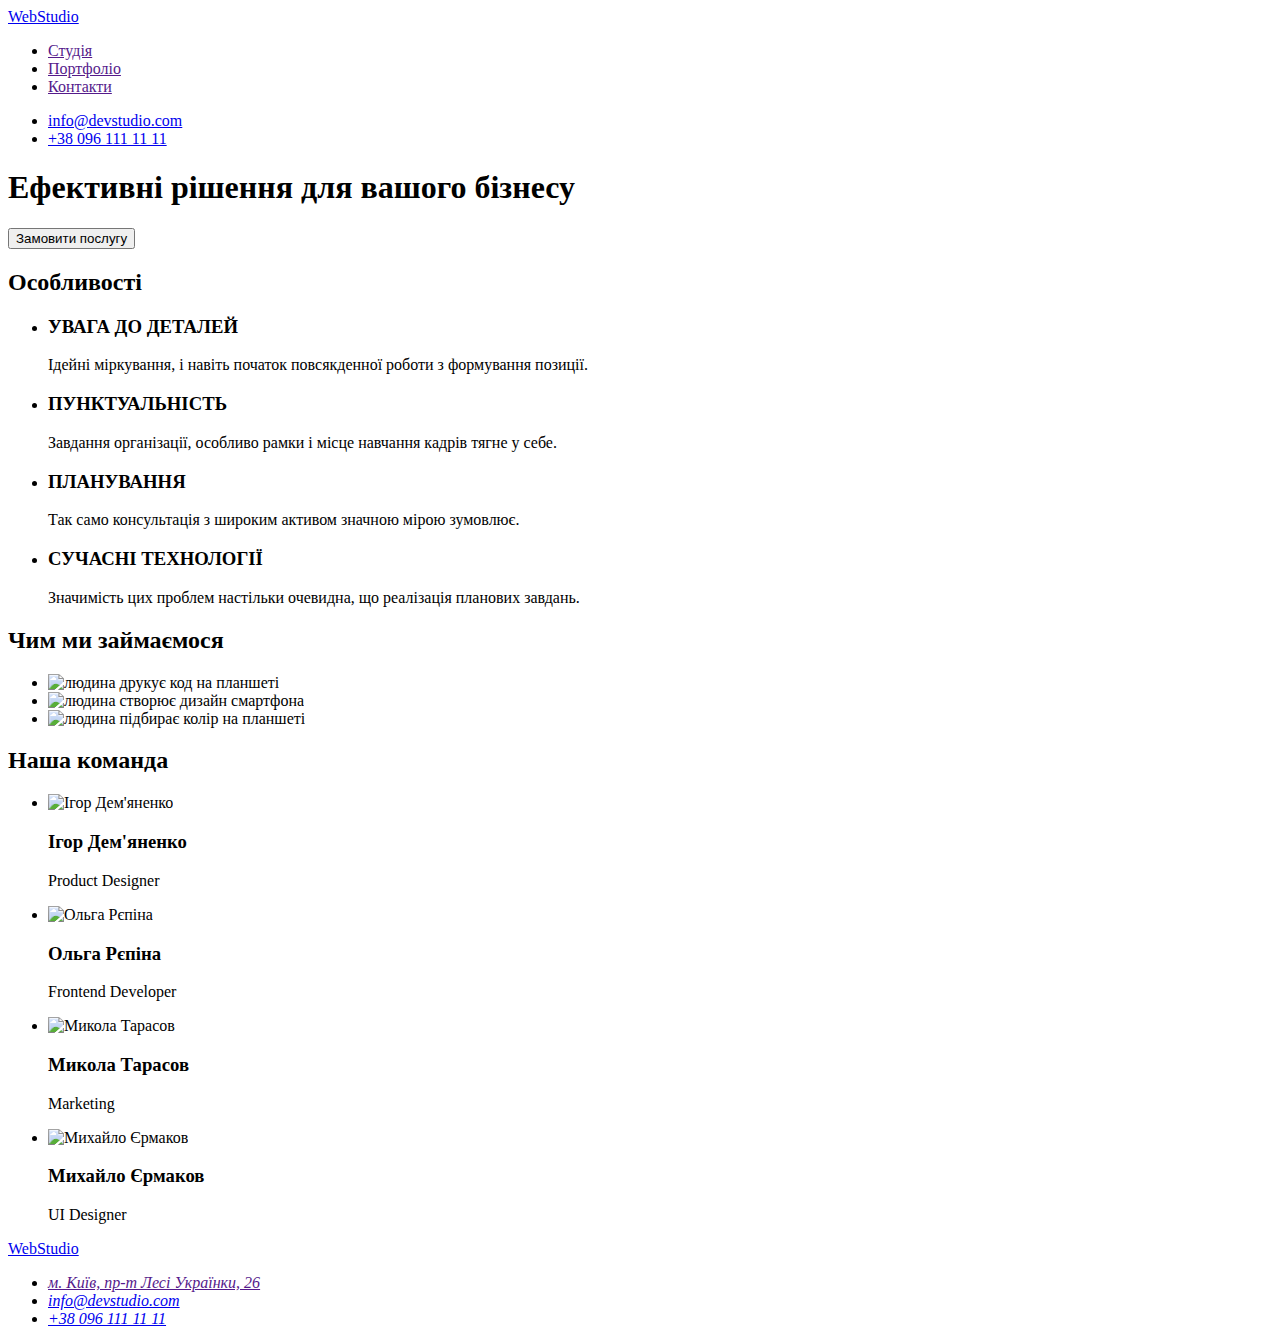
==== index.html @ ecedc32d "Add files via upload" ====
<!DOCTYPE html>
<html lang="uk">
  <head>
    <meta charset="UTF-8" />
    <meta http-equiv="X-UA-Compatible" content="IE=edge" />
    <meta name="viewport" content="width=device-width, initial-scale=1.0" />
    <title>Document</title>
  </head>
  <body>
    <!--Шапка сайту-->
    <header>
      <nav>
        <a href="./index.html">WebStudio</a>

        <ul>
          <li><a href="">Студія</a></li>
          <li><a href="">Портфоліо</a></li>
          <li><a href="">Контакти</a></li>
        </ul>
      </nav>

      <ul>
        <li><a href="mailto:info@devstudio.com">info@devstudio.com</a></li>
        <li><a href="tel:+380961111111">+38 096 111 11 11</a></li>
      </ul>
    </header>

    <!--Основний контент-->
    <main>
      <!--Головний герой-->
      <div>
        <section>
          <h1>Ефективні рішення для вашого бізнесу</h1>
          <button type="button">Замовити послугу</button>
        </section>
      </div>

      <!--Ocoбливості-->
      <section>
        <h2>Ocoбливості</h2>
        <ul>
          <li>
            <h3>УВАГА ДО ДЕТАЛЕЙ</h3>
            <p>Ідейні міркування, і навіть початок повсякденної роботи з формування позиції.</p>
          </li>
          <li>
            <h3>ПУНКТУАЛЬНІСТЬ</h3>
            <p>Завдання організації, особливо рамки і місце навчання кадрів тягне у себе.</p>
          </li>
          <li>
            <h3>ПЛАНУВАННЯ</h3>
            <p>Так само консультація з широким активом значною мірою зумовлює.</p>
          </li>
          <li>
            <h3>СУЧАСНІ ТЕХНОЛОГІЇ</h3>
            <p>Значимість цих проблем настільки очевидна, що реалізація планових завдань.</p>
          </li>
        </ul>
      </section>

      <!--Чим ми займаємося-->
      <section>
        <h2>Чим ми займаємося</h2>
        <ul>
          <li>
            <img src="./images/image_1.jpg" alt="людина друкує код на планшеті" width="370" />
          </li>
          <li>
            <img src="./images/image_2.jpg" alt="людина створює дизайн смартфона" width="370" />
          </li>
          <li>
            <img src="./images/image_3.jpg" alt="людина підбирає колір на планшеті" width="370" />
          </li>
        </ul>
      </section>

      <section>
        <h2>Наша команда</h2>
        <ul>
          <li>
            <img src="./images/img_Igor.jpg" alt="Ігор Дем'яненко" width="270" />
            <h3>Ігор Дем'яненко</h3>
            <p>Product Designer</p>
          </li>
          <li>
            <img src="./images/img_Olga.jpg" alt="Ольга Рєпіна" width="270" />
            <h3>Ольга Рєпіна</h3>
            <p>Frontend Developer</p>
          </li>
          <li>
            <img src="./images/img_Mykola.jpg" alt="Микола Тарасов" width="270" />
            <h3>Микола Тарасов</h3>
            <p>Marketing</p>
          </li>
          <li>
            <img src="./images/img_Mykhailo.jpg" alt="Михайло Єрмаков" width="270" />
            <h3>Михайло Єрмаков</h3>
            <p>UI Designer</p>
          </li>
        </ul>
      </section>
    </main>

    <!--Футер-->
    <footer>
      <a href="./index.html"> WebStudio </a>

      <address>
        <ul>
          <li><a href="">м. Київ, пр-т Лесі Українки, 26</a></li>
          <li><a href="mailto:info@devstudio.com">info@devstudio.com</a></li>
          <li><a href="tel:+380961111111">+38 096 111 11 11</a></li>
        </ul>
      </address>
    </footer>
  </body>
</html>
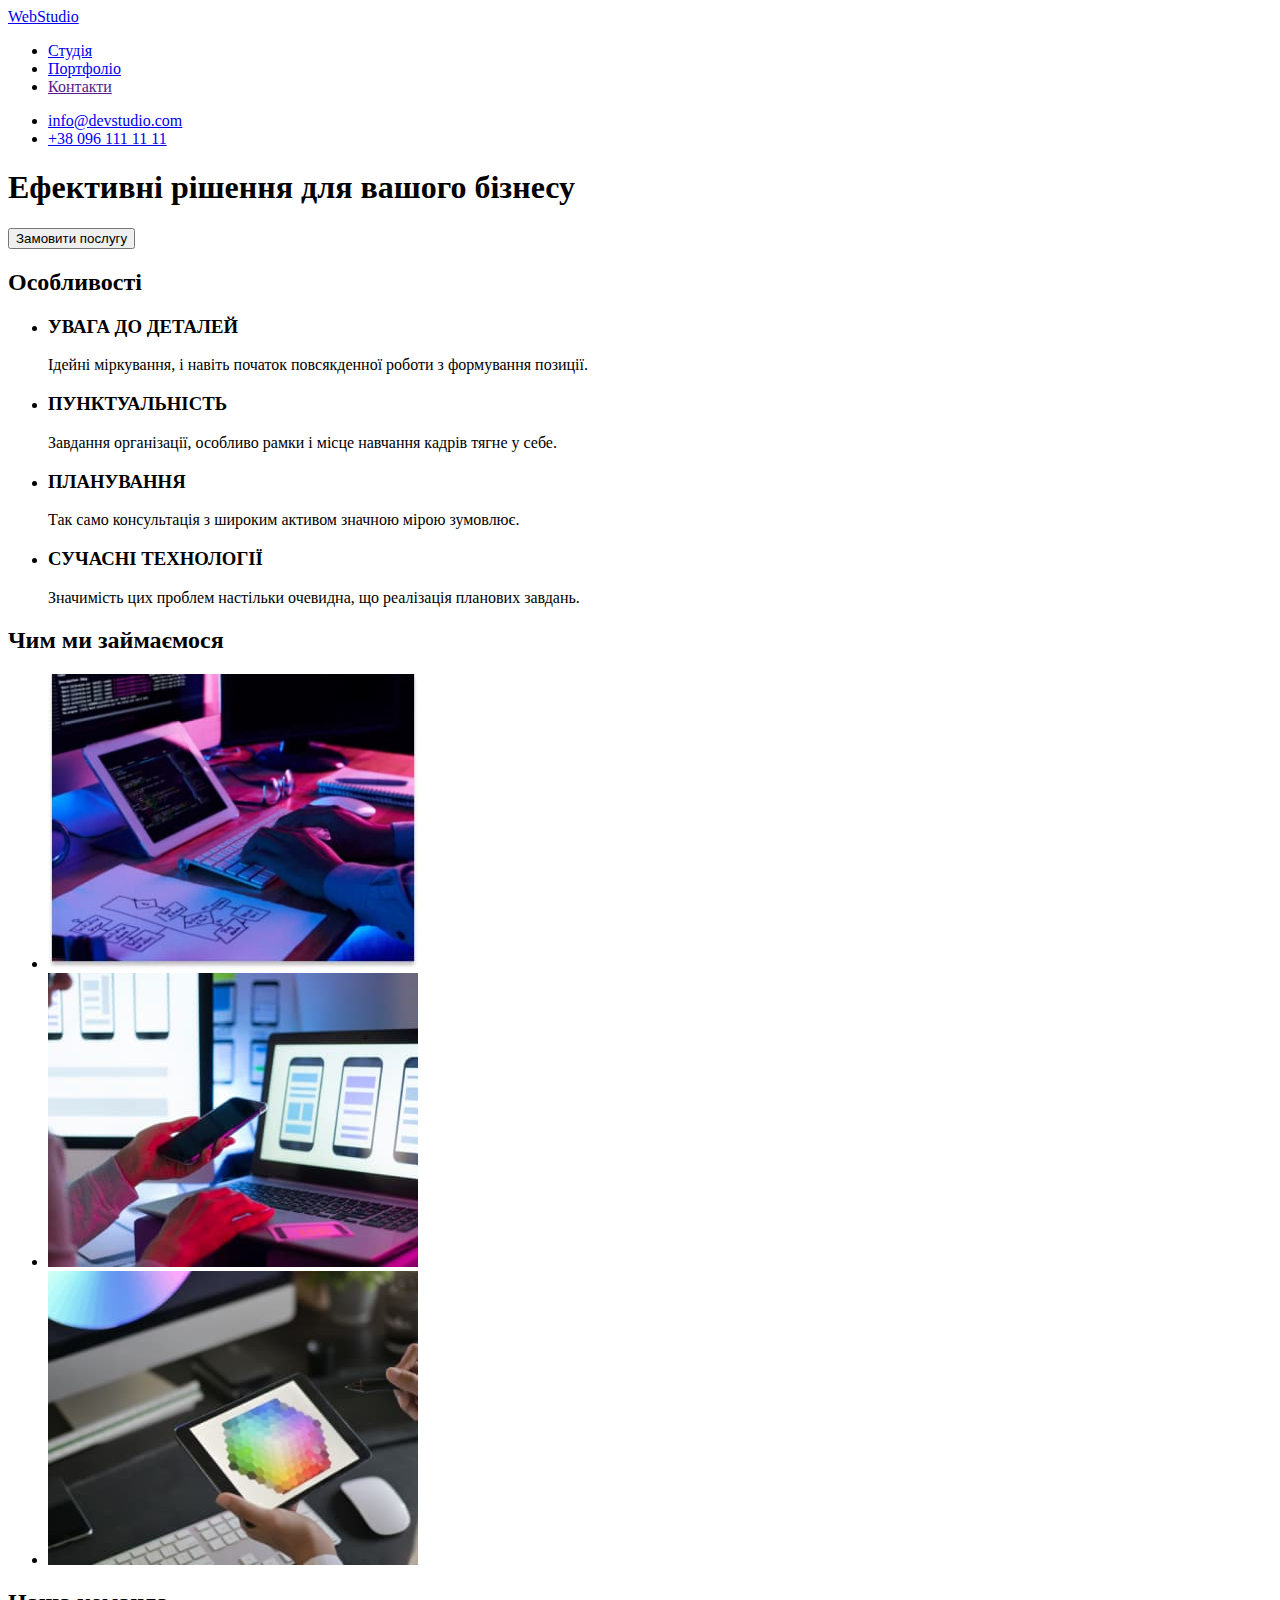
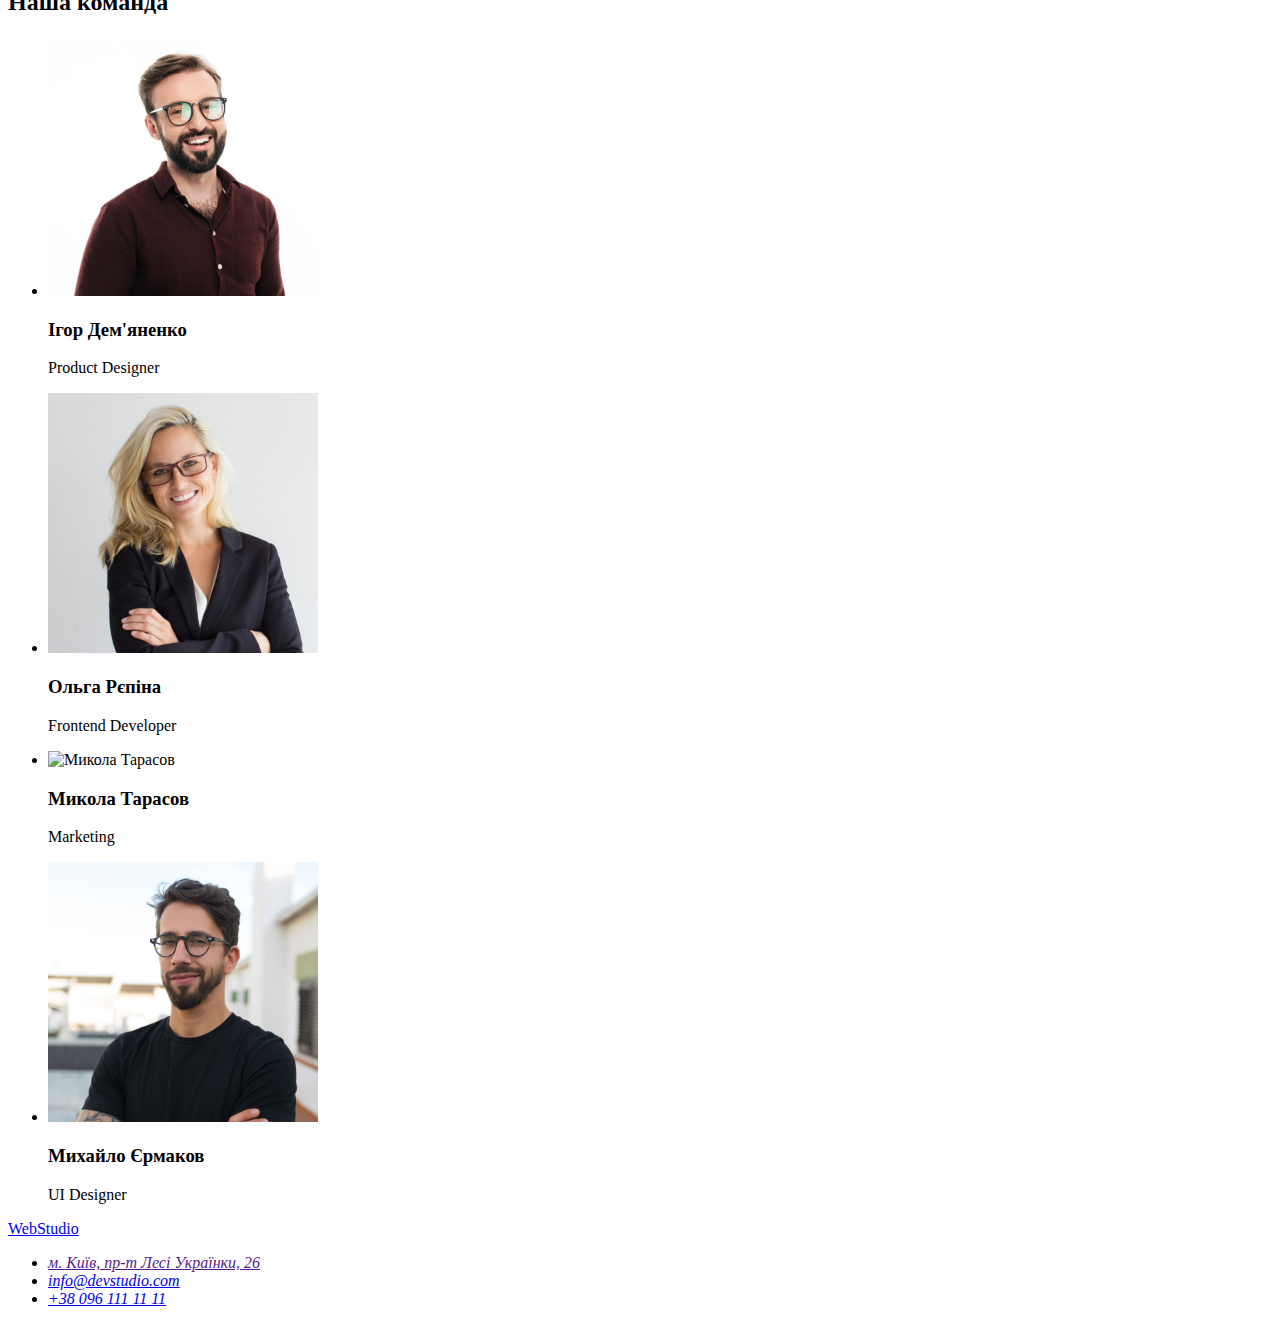
==== commit 809e94be: "added colors for css" ====
--- a/index.html
+++ b/index.html
@@ -13,8 +13,8 @@
         <a href="./index.html">WebStudio</a>
 
         <ul>
-          <li><a href="">Студія</a></li>
-          <li><a href="">Портфоліо</a></li>
+          <li><a href="./index.html">Студія</a></li>
+          <li><a href="./portfolio.html">Портфоліо</a></li>
           <li><a href="">Контакти</a></li>
         </ul>
       </nav>
@@ -41,19 +41,30 @@
         <ul>
           <li>
             <h3>УВАГА ДО ДЕТАЛЕЙ</h3>
-            <p>Ідейні міркування, і навіть початок повсякденної роботи з формування позиції.</p>
+            <p>
+              Ідейні міркування, і навіть початок повсякденної роботи з
+              формування позиції.
+            </p>
           </li>
           <li>
             <h3>ПУНКТУАЛЬНІСТЬ</h3>
-            <p>Завдання організації, особливо рамки і місце навчання кадрів тягне у себе.</p>
+            <p>
+              Завдання організації, особливо рамки і місце навчання кадрів тягне
+              у себе.
+            </p>
           </li>
           <li>
             <h3>ПЛАНУВАННЯ</h3>
-            <p>Так само консультація з широким активом значною мірою зумовлює.</p>
+            <p>
+              Так само консультація з широким активом значною мірою зумовлює.
+            </p>
           </li>
           <li>
             <h3>СУЧАСНІ ТЕХНОЛОГІЇ</h3>
-            <p>Значимість цих проблем настільки очевидна, що реалізація планових завдань.</p>
+            <p>
+              Значимість цих проблем настільки очевидна, що реалізація планових
+              завдань.
+            </p>
           </li>
         </ul>
       </section>
@@ -63,13 +74,25 @@
         <h2>Чим ми займаємося</h2>
         <ul>
           <li>
-            <img src="./images/image_1.jpg" alt="людина друкує код на планшеті" width="370" />
+            <img
+              src="./images/image_1.jpg"
+              alt="людина друкує код на планшеті"
+              width="370"
+            />
           </li>
           <li>
-            <img src="./images/image_2.jpg" alt="людина створює дизайн смартфона" width="370" />
+            <img
+              src="./images/image_2.jpg"
+              alt="людина створює дизайн смартфона"
+              width="370"
+            />
           </li>
           <li>
-            <img src="./images/image_3.jpg" alt="людина підбирає колір на планшеті" width="370" />
+            <img
+              src="./images/image_3.jpg"
+              alt="людина підбирає колір на планшеті"
+              width="370"
+            />
           </li>
         </ul>
       </section>
@@ -78,7 +101,11 @@
         <h2>Наша команда</h2>
         <ul>
           <li>
-            <img src="./images/img_Igor.jpg" alt="Ігор Дем'яненко" width="270" />
+            <img
+              src="./images/img_Igor.jpg"
+              alt="Ігор Дем'яненко"
+              width="270"
+            />
             <h3>Ігор Дем'яненко</h3>
             <p>Product Designer</p>
           </li>
@@ -88,12 +115,20 @@
             <p>Frontend Developer</p>
           </li>
           <li>
-            <img src="./images/img_Mykola.jpg" alt="Микола Тарасов" width="270" />
+            <img
+              src="./images/img_Mykola.jpg"
+              alt="Микола Тарасов"
+              width="270"
+            />
             <h3>Микола Тарасов</h3>
             <p>Marketing</p>
           </li>
           <li>
-            <img src="./images/img_Mykhailo.jpg" alt="Михайло Єрмаков" width="270" />
+            <img
+              src="./images/img_Mykhailo.jpg"
+              alt="Михайло Єрмаков"
+              width="270"
+            />
             <h3>Михайло Єрмаков</h3>
             <p>UI Designer</p>
           </li>
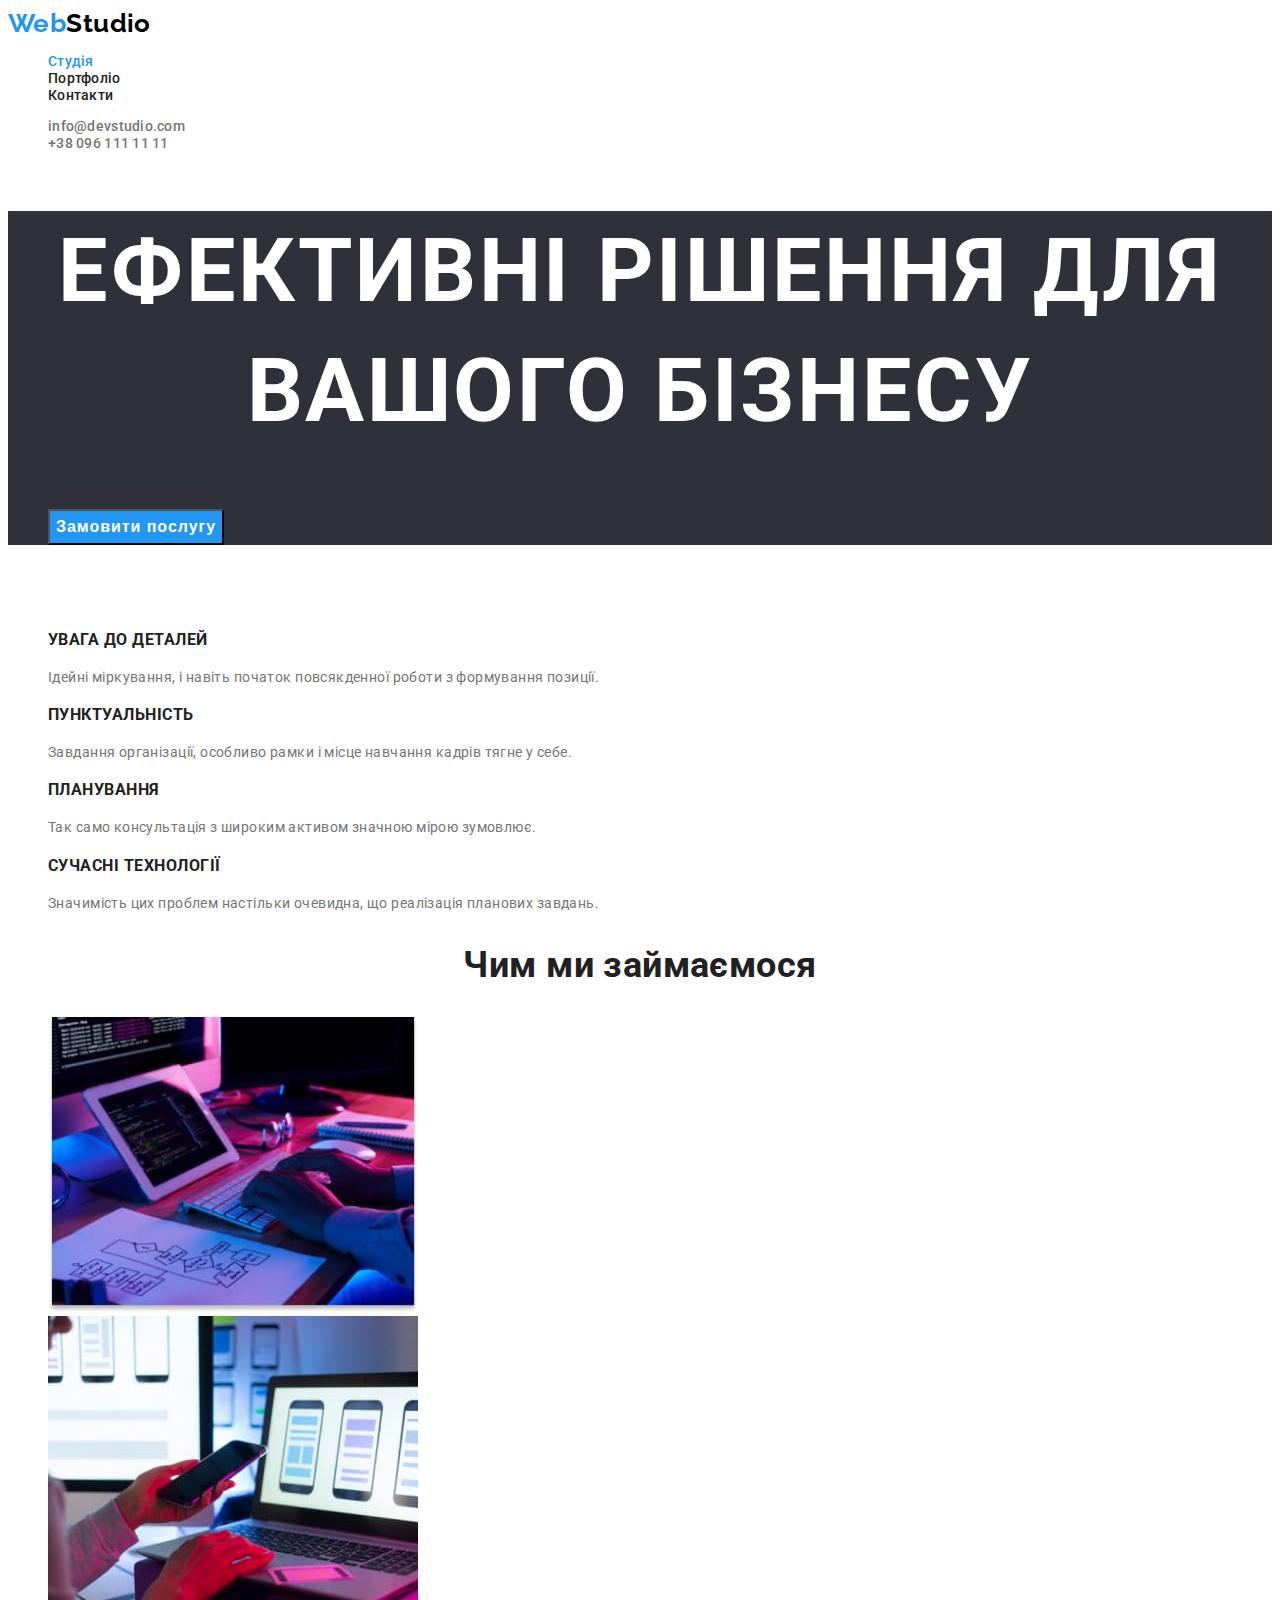
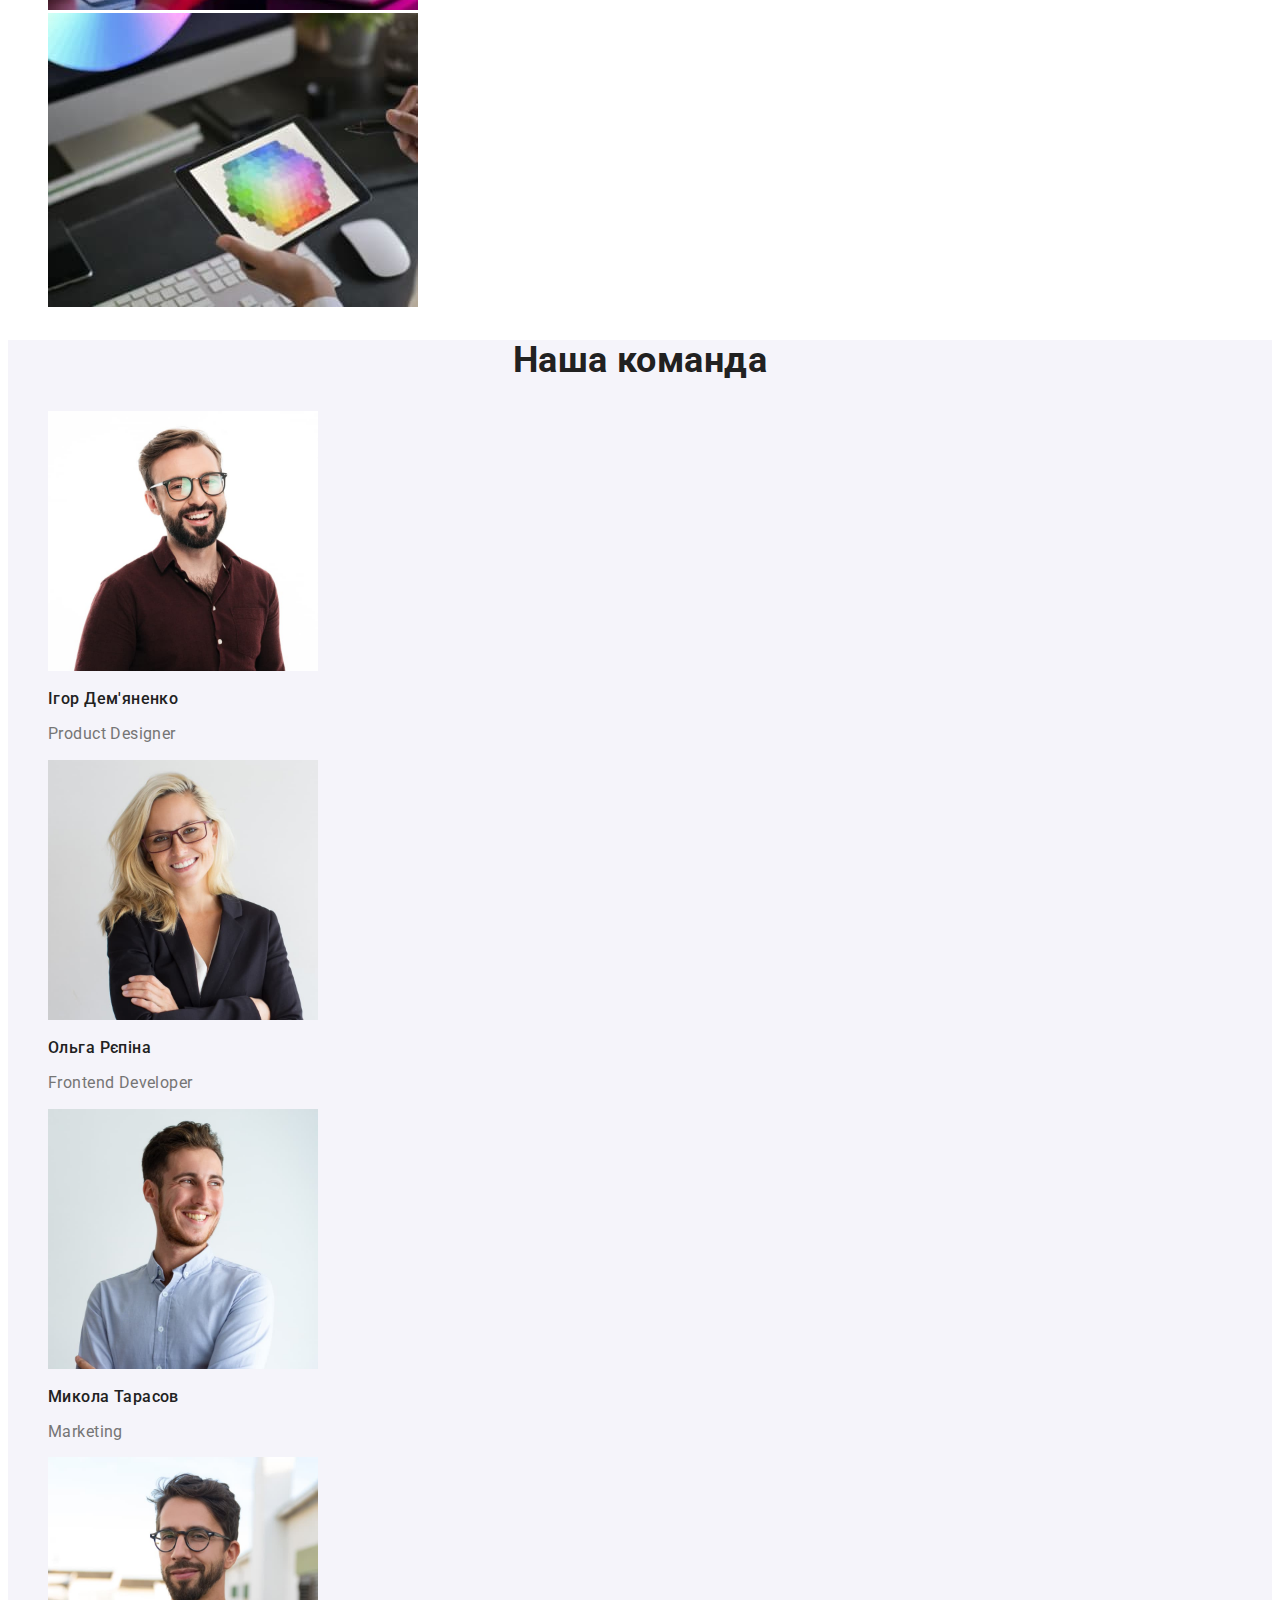
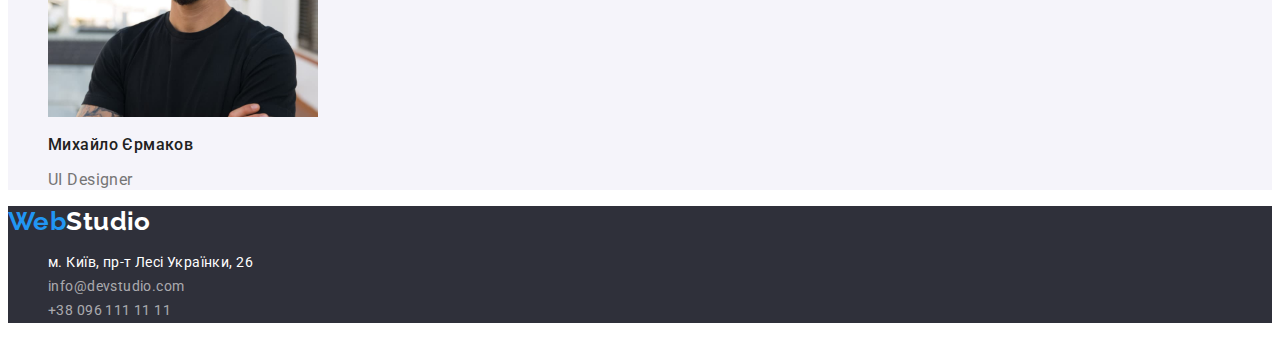
==== commit 4bf770d8: "added css for the page Studio and fixing bugs" ====
--- a/index.html
+++ b/index.html
@@ -5,63 +5,86 @@
     <meta http-equiv="X-UA-Compatible" content="IE=edge" />
     <meta name="viewport" content="width=device-width, initial-scale=1.0" />
     <title>Document</title>
+    <link rel="preconnect" href="https://fonts.googleapis.com" />
+    <link rel="preconnect" href="https://fonts.gstatic.com" crossorigin />
+    <link
+      href="https://fonts.googleapis.com/css2?family=Oleo+Script&family=Raleway:wght@700&family=Roboto:wght@400;500;700;900&display=swap"
+      rel="stylesheet"
+    />
+    <link rel="stylesheet" href="./css/main.css" />
   </head>
-  <body>
+  <body class="page">
     <!--Шапка сайту-->
-    <header>
+    <header class="page-header">
       <nav>
-        <a href="./index.html">WebStudio</a>
+        <a href="./index.html" class="header-logo"
+          ><span class="accent">Web</span>Studio</a
+        >
 
-        <ul>
-          <li><a href="./index.html">Студія</a></li>
-          <li><a href="./portfolio.html">Портфоліо</a></li>
-          <li><a href="">Контакти</a></li>
+        <ul class="site-nav list">
+          <li><a href="./index.html" class="link current">Студія</a></li>
+          <li><a href="./portfolio.html" class="link">Портфоліо</a></li>
+          <li><a href="" class="link">Контакти</a></li>
         </ul>
       </nav>
 
-      <ul>
-        <li><a href="mailto:info@devstudio.com">info@devstudio.com</a></li>
-        <li><a href="tel:+380961111111">+38 096 111 11 11</a></li>
+      <ul class="contacts list">
+        <li>
+          <a href="mailto:info@devstudio.com" class="contacts-link"
+            >info@devstudio.com</a
+          >
+        </li>
+        <li>
+          <a href="tel:+380961111111" class="contacts-link"
+            >+38 096 111 11 11</a
+          >
+        </li>
       </ul>
     </header>
 
     <!--Основний контент-->
-    <main>
+    <main class="main">
       <!--Головний герой-->
       <div>
-        <section>
+        <section class="title">
           <h1>Ефективні рішення для вашого бізнесу</h1>
-          <button type="button">Замовити послугу</button>
+          <ul class="buttons list">
+            <li>
+              <button type="button" class="button-title">
+                Замовити послугу
+              </button>
+            </li>
+          </ul>
         </section>
       </div>
 
       <!--Ocoбливості-->
-      <section>
-        <h2>Ocoбливості</h2>
-        <ul>
+      <section class="blablalba">
+        <h2 class="primary-title">Ocoбливості</h2>
+        <ul class="features list">
           <li>
-            <h3>УВАГА ДО ДЕТАЛЕЙ</h3>
-            <p>
+            <h3 class="features-title">Увага до деталей</h3>
+            <p class="features-paragraph">
               Ідейні міркування, і навіть початок повсякденної роботи з
               формування позиції.
             </p>
           </li>
           <li>
-            <h3>ПУНКТУАЛЬНІСТЬ</h3>
-            <p>
+            <h3 class="features-title">Пунктуальність</h3>
+            <p class="features-paragraph">
               Завдання організації, особливо рамки і місце навчання кадрів тягне
               у себе.
             </p>
           </li>
           <li>
-            <h3>ПЛАНУВАННЯ</h3>
-            <p>
+            <h3 class="features-title">Планування</h3>
+            <p class="features-paragraph">
               Так само консультація з широким активом значною мірою зумовлює.
             </p>
           </li>
           <li>
-            <h3>СУЧАСНІ ТЕХНОЛОГІЇ</h3>
-            <p>
+            <h3 class="features-title">Сучасні технології</h3>
+            <p class="features-paragraph">
               Значимість цих проблем настільки очевидна, що реалізація планових
               завдань.
             </p>
@@ -71,23 +94,23 @@
 
       <!--Чим ми займаємося-->
       <section>
-        <h2>Чим ми займаємося</h2>
-        <ul>
-          <li>
+        <h2 class="works-title">Чим ми займаємося</h2>
+        <ul class="works">
+          <li class="works-images list">
             <img
               src="./images/image_1.jpg"
               alt="людина друкує код на планшеті"
               width="370"
             />
           </li>
-          <li>
+          <li class="works-images list">
             <img
               src="./images/image_2.jpg"
               alt="людина створює дизайн смартфона"
               width="370"
             />
           </li>
-          <li>
+          <li class="works-images list">
             <img
               src="./images/image_3.jpg"
               alt="людина підбирає колір на планшеті"
@@ -97,22 +120,22 @@
         </ul>
       </section>
 
-      <section>
-        <h2>Наша команда</h2>
-        <ul>
+      <section class="team">
+        <h2 class="works-title">Наша команда</h2>
+        <ul class="team-index list">
           <li>
             <img
               src="./images/img_Igor.jpg"
               alt="Ігор Дем'яненко"
               width="270"
             />
-            <h3>Ігор Дем'яненко</h3>
-            <p>Product Designer</p>
+            <h3 class="team-title">Ігор Дем'яненко</h3>
+            <p class="team-paragraph">Product Designer</p>
           </li>
           <li>
             <img src="./images/img_Olga.jpg" alt="Ольга Рєпіна" width="270" />
-            <h3>Ольга Рєпіна</h3>
-            <p>Frontend Developer</p>
+            <h3 class="team-title">Ольга Рєпіна</h3>
+            <p class="team-paragraph">Frontend Developer</p>
           </li>
           <li>
             <img
@@ -120,8 +143,8 @@
               alt="Микола Тарасов"
               width="270"
             />
-            <h3>Микола Тарасов</h3>
-            <p>Marketing</p>
+            <h3 class="team-title">Микола Тарасов</h3>
+            <p class="team-paragraph">Marketing</p>
           </li>
           <li>
             <img
@@ -129,22 +152,36 @@
               alt="Михайло Єрмаков"
               width="270"
             />
-            <h3>Михайло Єрмаков</h3>
-            <p>UI Designer</p>
+            <h3 class="team-title">Михайло Єрмаков</h3>
+            <p class="team-paragraph">UI Designer</p>
           </li>
         </ul>
       </section>
     </main>
 
     <!--Футер-->
-    <footer>
-      <a href="./index.html"> WebStudio </a>
+    <footer class="footer">
+      <a href="./index.html" class="footer-logo">
+        <span class="accent">Web</span>Studio
+      </a>
 
       <address>
-        <ul>
-          <li><a href="">м. Київ, пр-т Лесі Українки, 26</a></li>
-          <li><a href="mailto:info@devstudio.com">info@devstudio.com</a></li>
-          <li><a href="tel:+380961111111">+38 096 111 11 11</a></li>
+        <ul class="address list">
+          <li>
+            <a href="" class="address-hyperlink"
+              >м. Київ, пр-т Лесі Українки, 26</a
+            >
+          </li>
+          <li>
+            <a href="mailto:info@devstudio.com" class="address-link"
+              >info@devstudio.com</a
+            >
+          </li>
+          <li>
+            <a href="tel:+380961111111" class="address-link"
+              >+38 096 111 11 11</a
+            >
+          </li>
         </ul>
       </address>
     </footer>
--- a/css/main.css
+++ b/css/main.css
@@ -0,0 +1,184 @@
+:root {
+  --primary-text-color: #212121;
+  --paragraph-text-color: #757575;
+  --accent-color: #2196f3;
+  --primary-white-color: #ffffff;
+  --logo-color: #000000;
+  --footer-backgroung-color: #2f303a;
+  --address-link: rgba(255, 255, 255, 0.6);
+  --studio-background-color: #f5f4fa;
+}
+body {
+  background-color: var(--primary-white-color);
+  color: var(--primary-text-color);
+  font-family: roboto, sans-serif;
+  font-size: 14px;
+  letter-spacing: 0.03em;
+}
+.list {
+  list-style: none;
+}
+/* Logo */
+.header-logo {
+  color: var(--logo-color);
+  text-decoration: none;
+  font-family: Raleway, sans-serif;
+  font-weight: 700;
+  font-size: 26px;
+  line-height: 1.2;
+}
+.accent {
+  color: var(--accent-color);
+}
+/* Site nav */
+.site-nav .link {
+  color: var(--primary-text-color);
+  text-decoration: none;
+  font-weight: 500;
+  line-height: 1.14;
+  letter-spacing: 0.02em;
+}
+.site-nav .link:hover,
+.site-nav .link:focus {
+  color: var(--accent-color);
+}
+.site-nav .link.current {
+  color: var(--accent-color);
+}
+/* Header contacts */
+.contacts .contacts-link {
+  color: var(--paragraph-text-color);
+  text-decoration: none;
+  font-weight: 500;
+  line-height: 1.14;
+  letter-spacing: 0.02em;
+  font-style: normal;
+}
+.contacts .contacts-link:hover,
+.contacts .contacts-link:focus {
+  color: var(--accent-color);
+}
+/* Studio */
+.title {
+  background-color: var(--footer-backgroung-color);
+  color: var(--primary-white-color);
+  font-weight: 900;
+  font-size: 44px;
+  line-height: 1.36;
+  text-align: center;
+  letter-spacing: 0.06em;
+  text-transform: uppercase;
+}
+.button-title {
+  background-color: var(--accent-color);
+  color: var(--primary-white-color);
+  font-weight: 700;
+  font-size: 16px;
+  line-height: 1.87;
+  display: flex;
+  align-items: center;
+  text-align: center;
+  letter-spacing: 0.06em;
+}
+.button-title:hover,
+.button-title:focus {
+  background-color: var(--primary-white-color);
+  color: var(--primary-text-color);
+}
+/* Features */
+.features-title {
+  font-weight: 700;
+  line-height: 1.14;
+  letter-spacing: 0.03em;
+  text-transform: uppercase;
+}
+.features-paragraph {
+  color: var(--paragraph-text-color);
+  line-height: 1.71;
+}
+/* Works */
+.works-title {
+  font-weight: 700;
+  font-size: 36px;
+  line-height: 1.16;
+  text-align: center;
+}
+/* Team */
+.team {
+  background-color: var(--studio-background-color);
+}
+.team-title {
+  font-weight: 500;
+  font-size: 16px;
+  line-height: 1.18;
+}
+.team-paragraph {
+  color: var(--paragraph-text-color);
+  font-size: 16px;
+  line-height: 1.18;
+}
+/* Portfolio */
+.primary-title {
+  visibility: hidden;
+}
+.portfolio-title {
+  color: var(--primary-text-color);
+  font-weight: 700;
+  font-size: 18px;
+  line-height: 2;
+  letter-spacing: 0.06em;
+}
+.portfolio-paragraph {
+  color: var(--paragraph-text-color);
+  font-size: 16px;
+  line-height: 1.87;
+}
+/* Button */
+.button {
+  color: var(--primary-text-color);
+  background-color: var(--primary-white-color);
+  font-family: inherit;
+  font-weight: 500;
+  font-size: 16px;
+  line-height: 1.62;
+  text-align: center;
+  cursor: pointer;
+}
+.button:hover,
+.button:focus {
+  background-color: var(--accent-color);
+  color: var(--primary-white-color);
+}
+/* Footer */
+.footer {
+  background-color: var(--footer-backgroung-color);
+}
+.footer-logo {
+  color: var(--primary-white-color);
+  text-decoration: none;
+  font-family: raleway, sans-serif;
+  font-weight: 700;
+  font-size: 26px;
+  line-height: 1.2;
+}
+.address-hyperlink {
+  color: var(--primary-white-color);
+  text-decoration: none;
+  font-size: 14px;
+  line-height: 1.7;
+  font-style: normal;
+}
+.address-hyperlink:hover,
+.address-hyperlink:focus {
+  color: var(--accent-color);
+}
+.address-link {
+  color: var(--address-link);
+  text-decoration: none;
+  line-height: 1.7;
+  font-style: normal;
+}
+.address-link:hover,
+.address-link:focus {
+  color: var(--accent-color);
+}
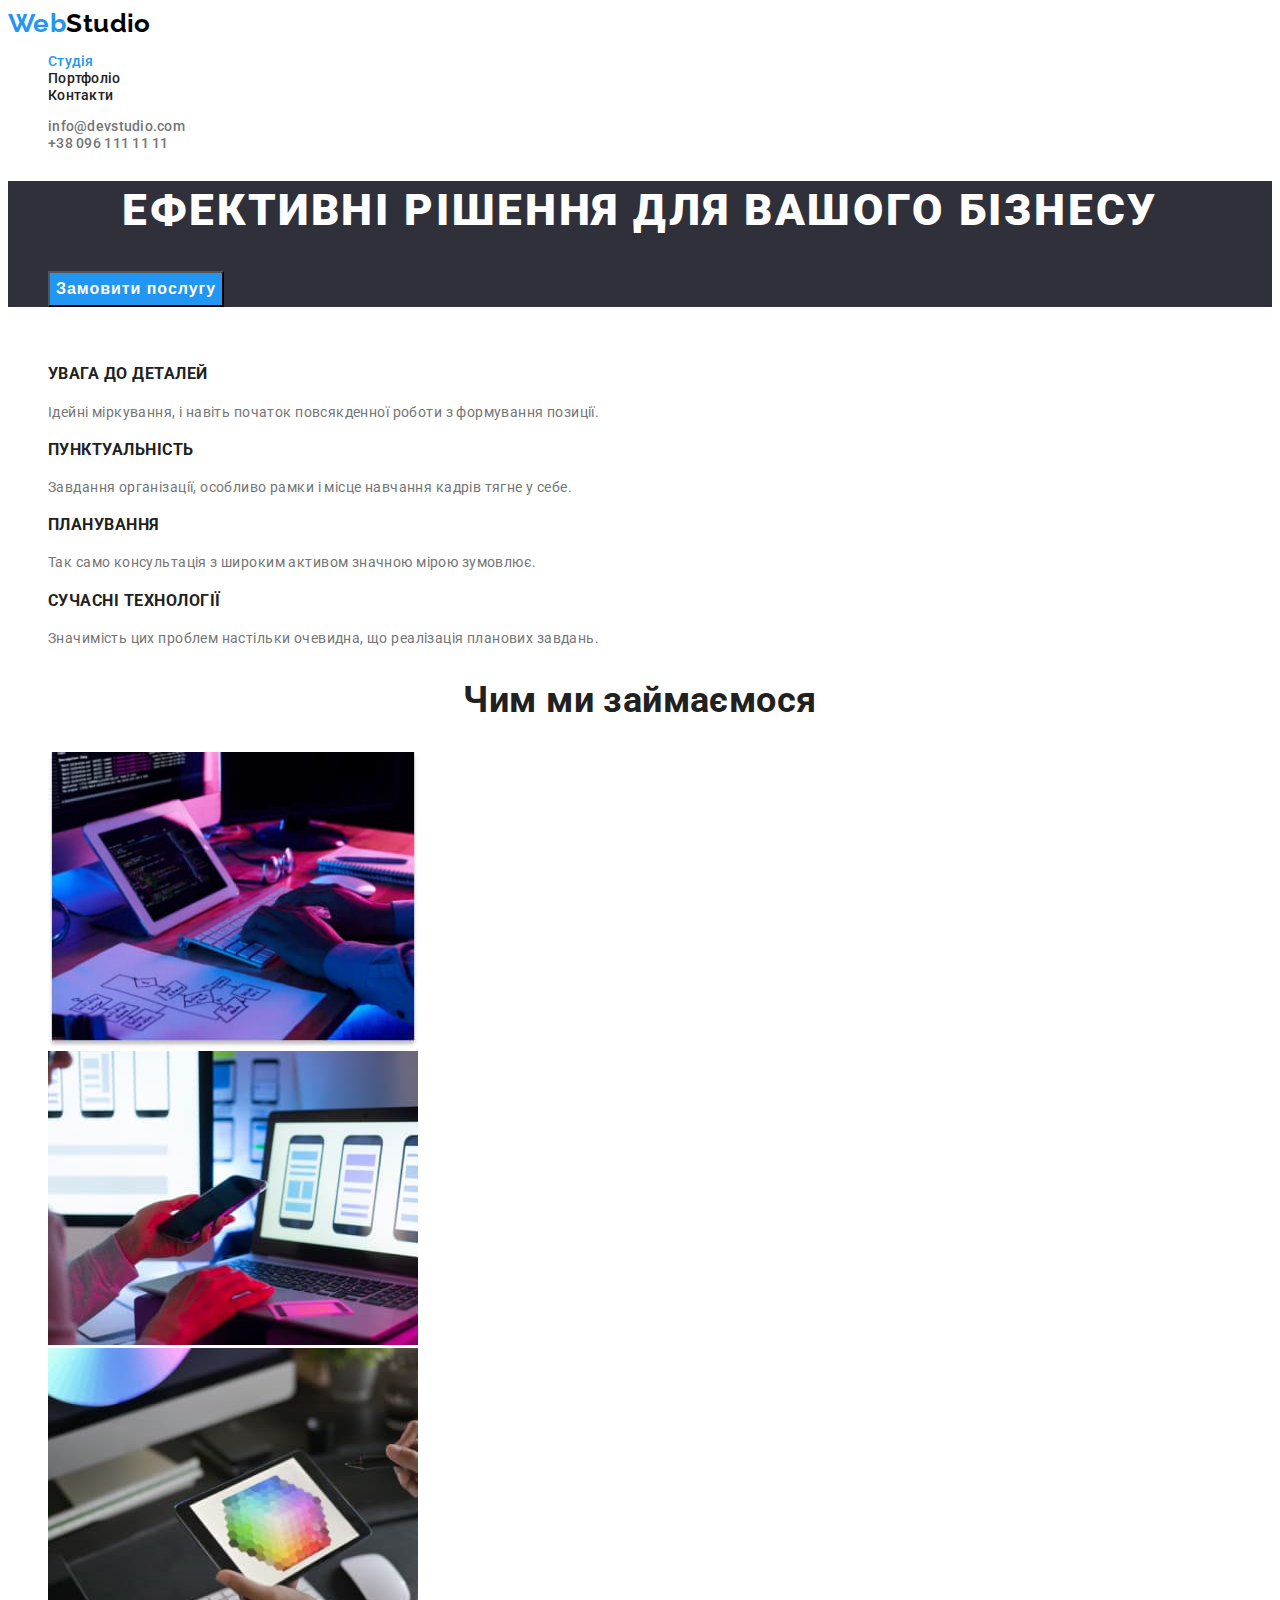
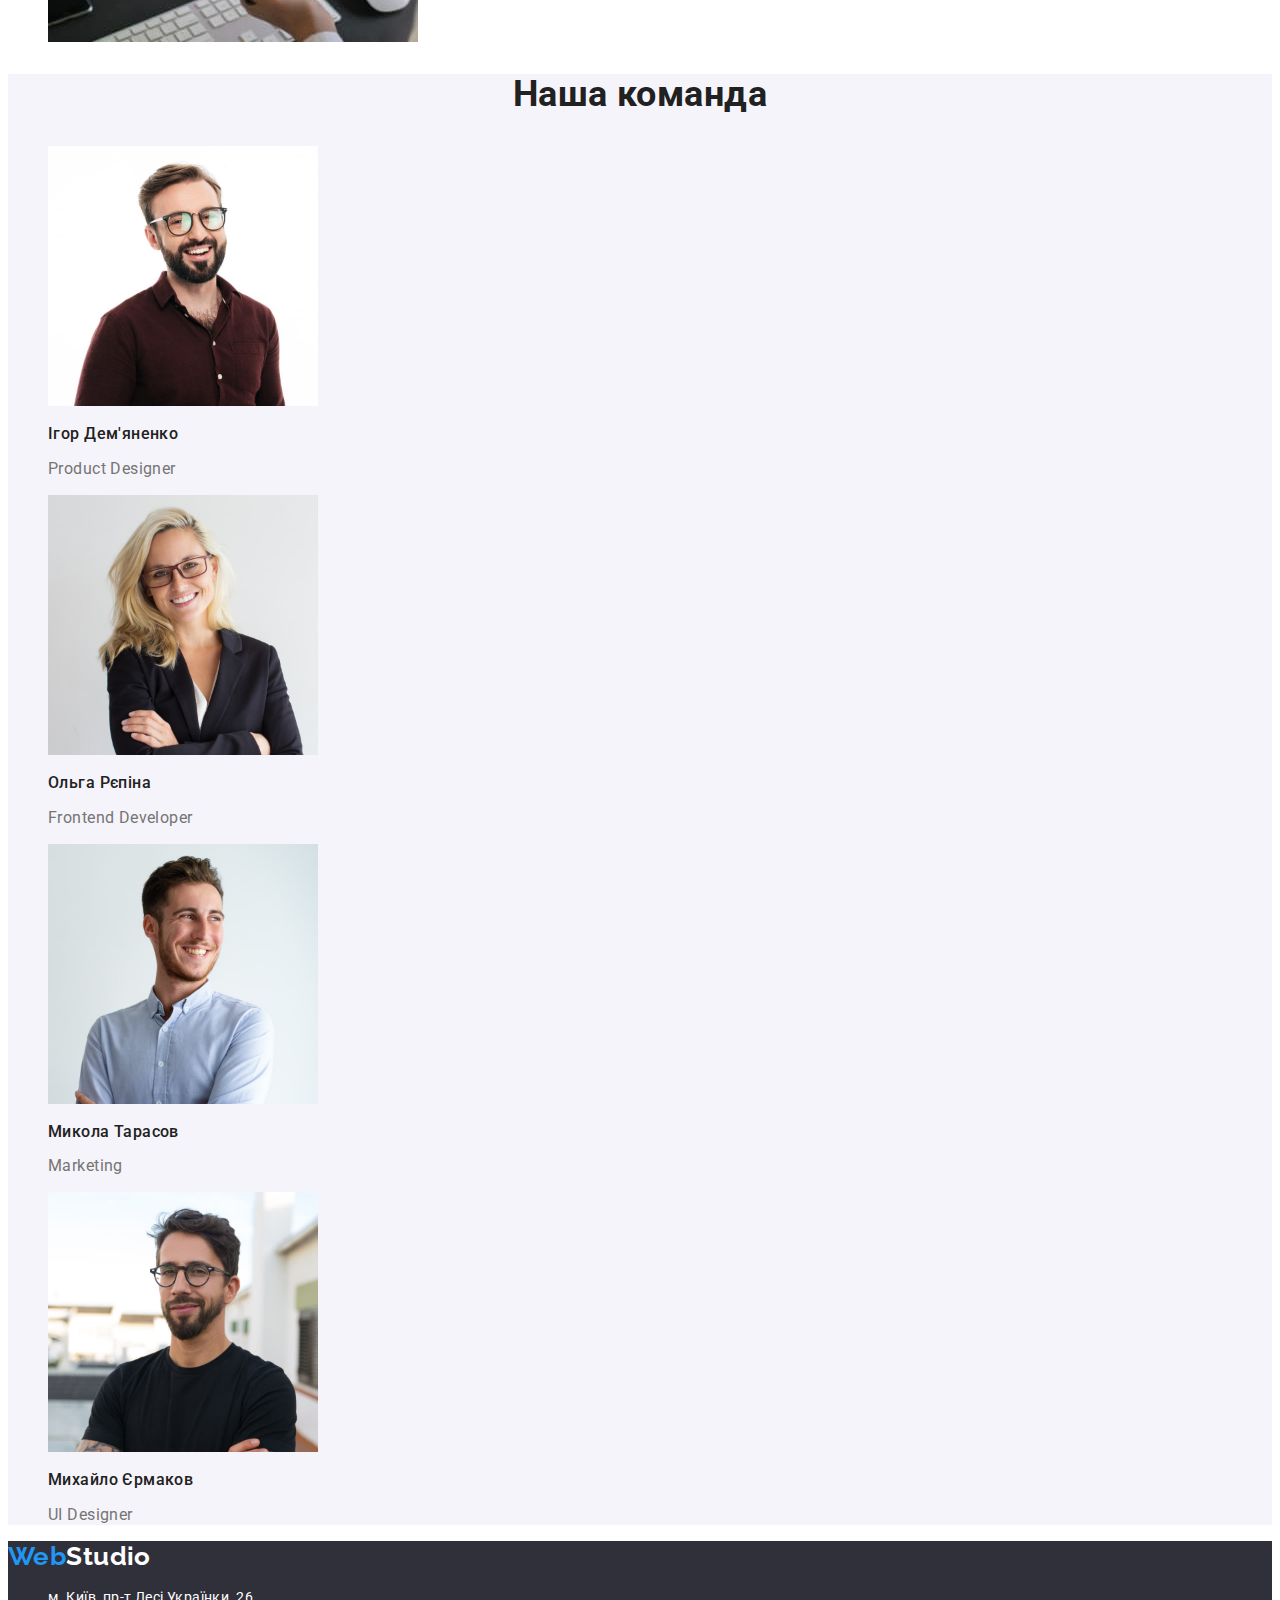
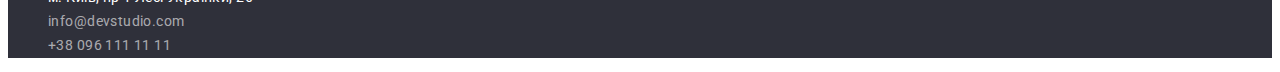
==== commit ff2fd3e0: "font-size edits" ====
--- a/index.html
+++ b/index.html
@@ -43,11 +43,11 @@
     </header>
 
     <!--Основний контент-->
-    <main class="main">
+    <main>
       <!--Головний герой-->
       <div>
         <section class="title">
-          <h1>Ефективні рішення для вашого бізнесу</h1>
+          <h1 class="title-header">Ефективні рішення для вашого бізнесу</h1>
           <ul class="buttons list">
             <li>
               <button type="button" class="button-title">
--- a/css/main.css
+++ b/css/main.css
@@ -61,6 +61,8 @@
 /* Studio */
 .title {
   background-color: var(--footer-backgroung-color);
+}
+.title-header {
   color: var(--primary-white-color);
   font-weight: 900;
   font-size: 44px;
